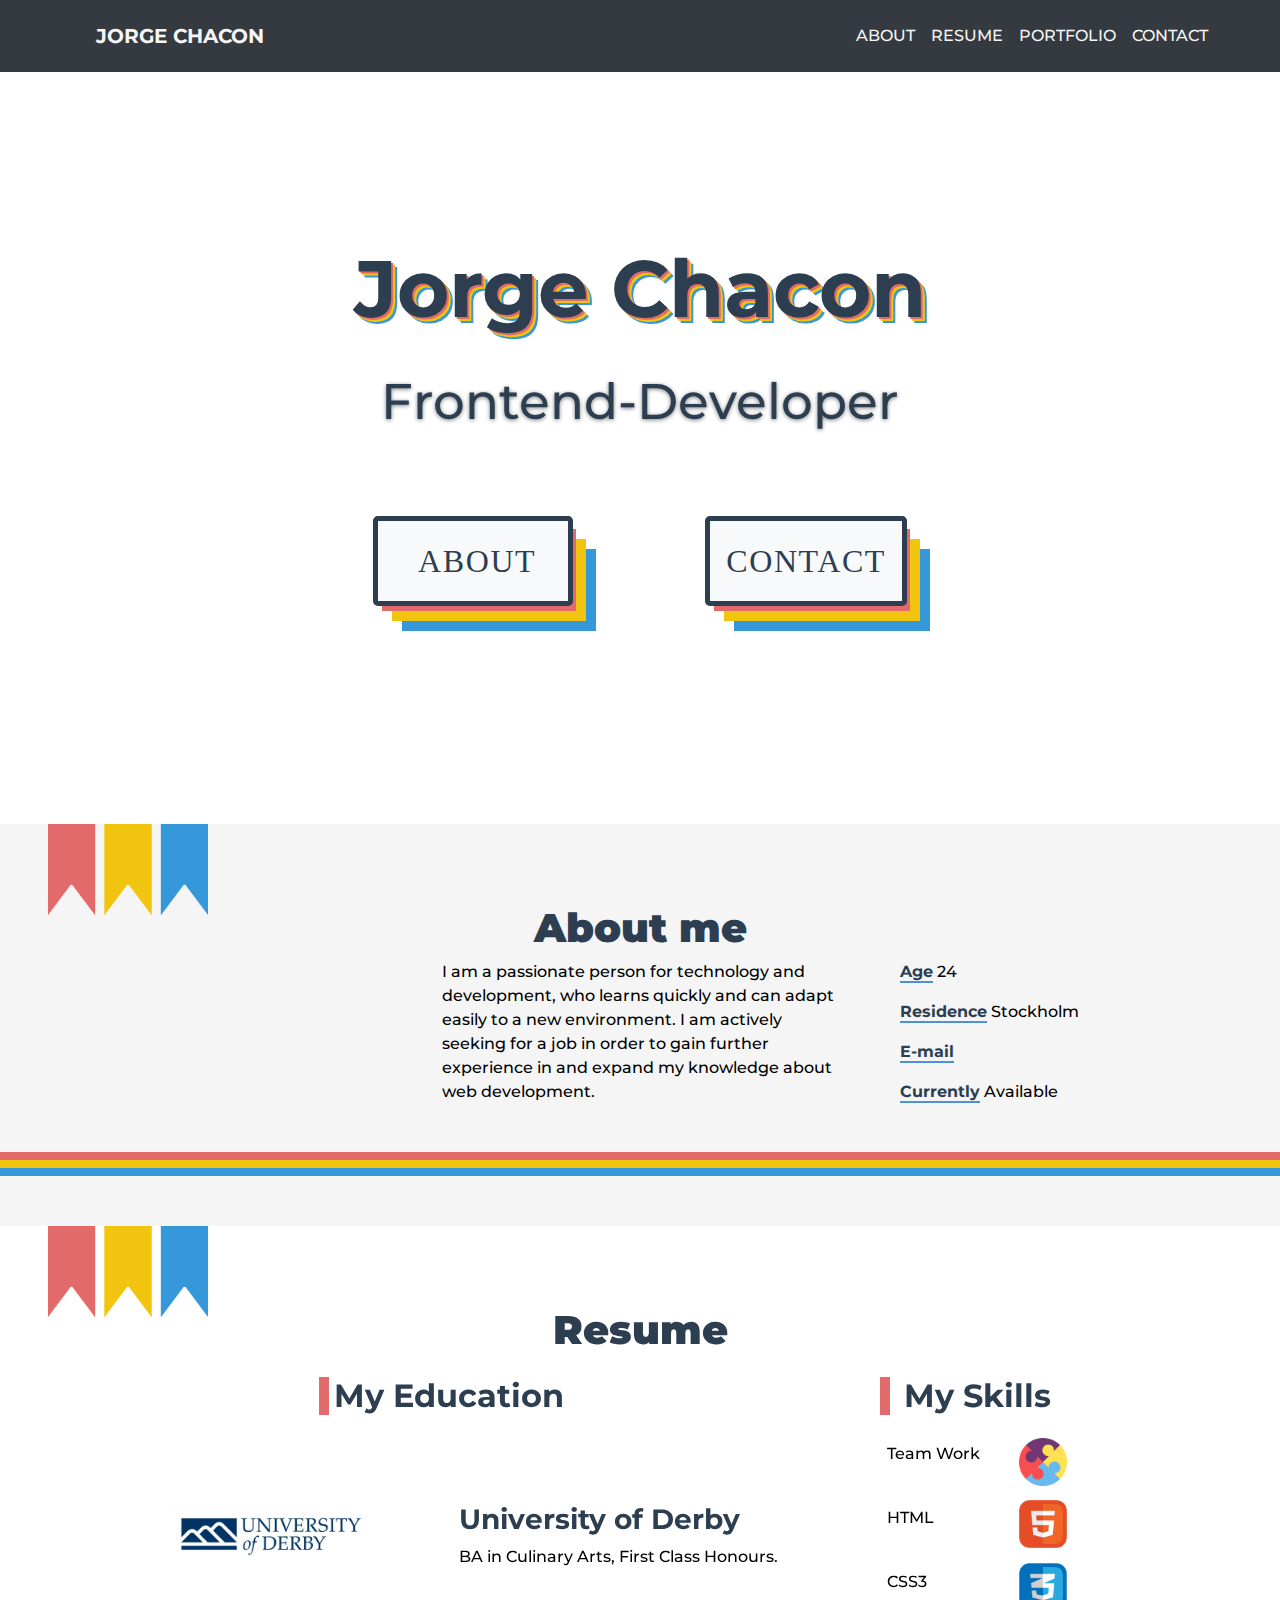
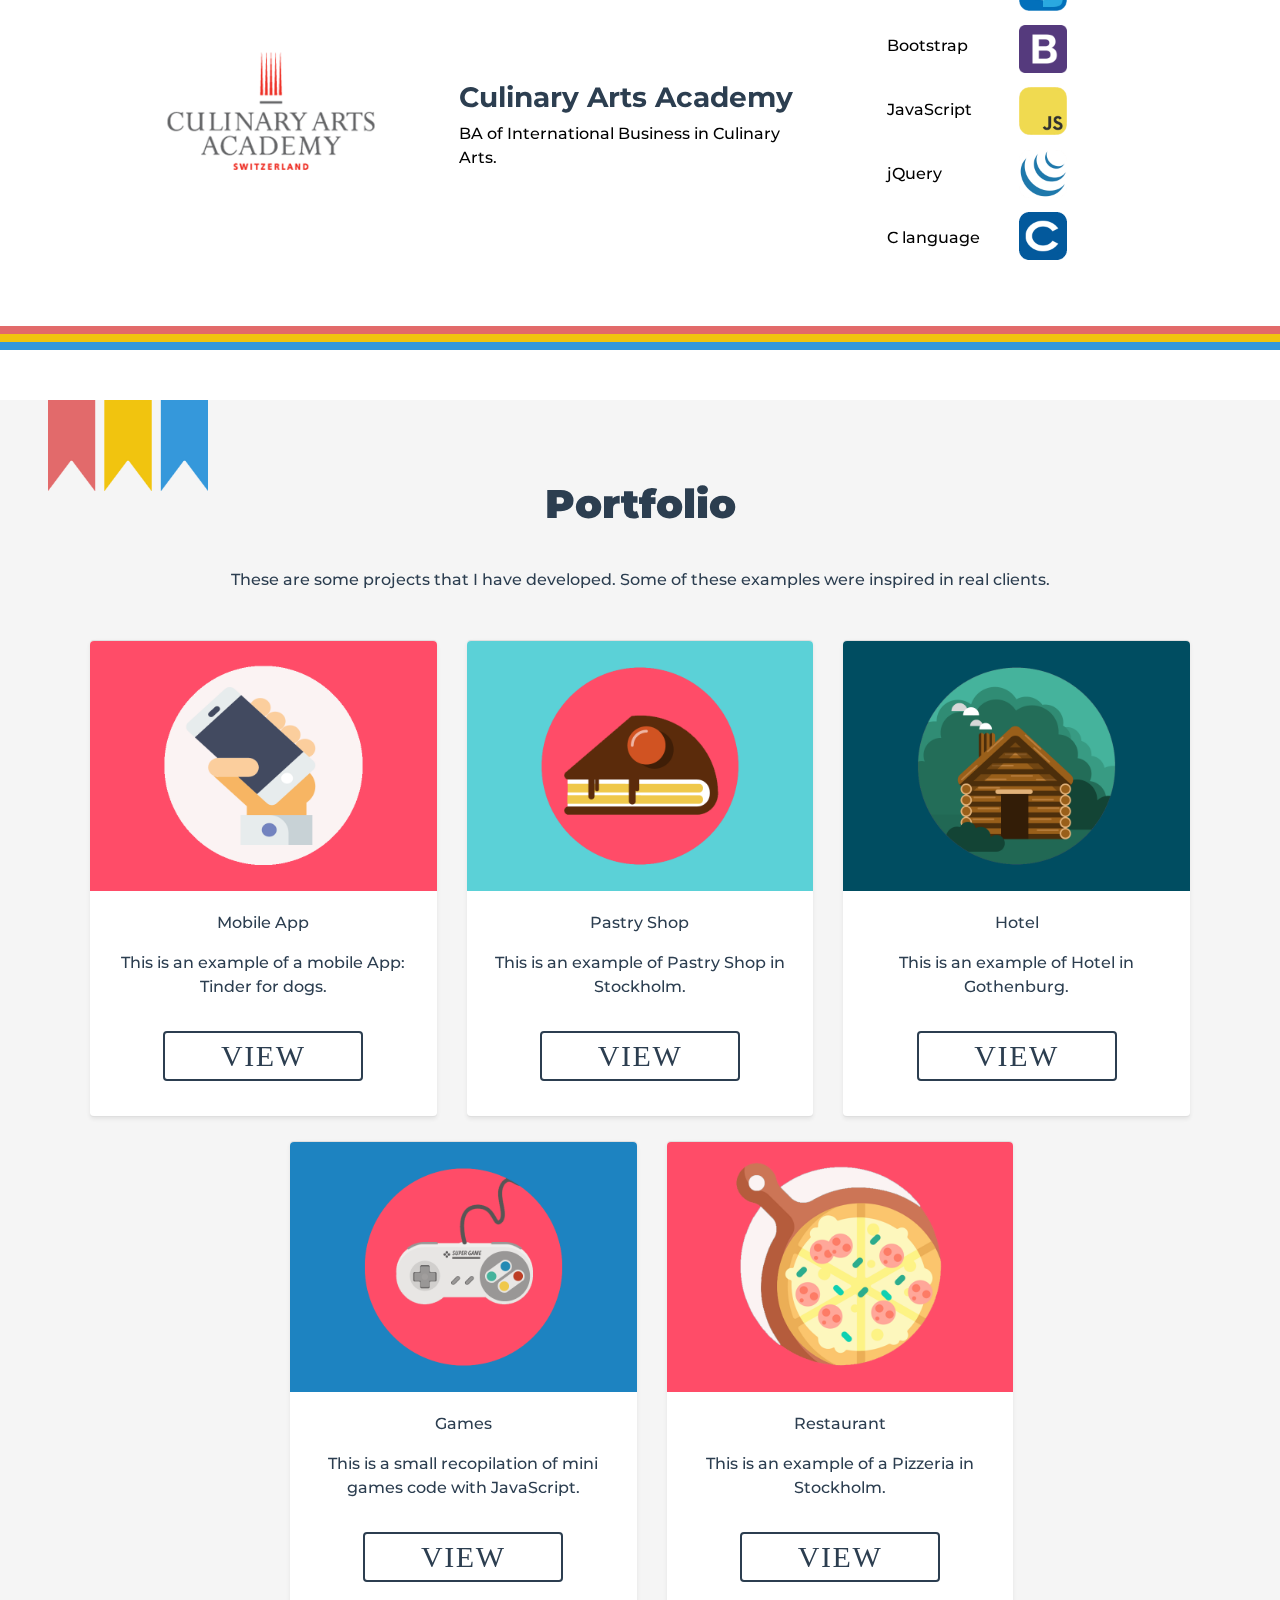
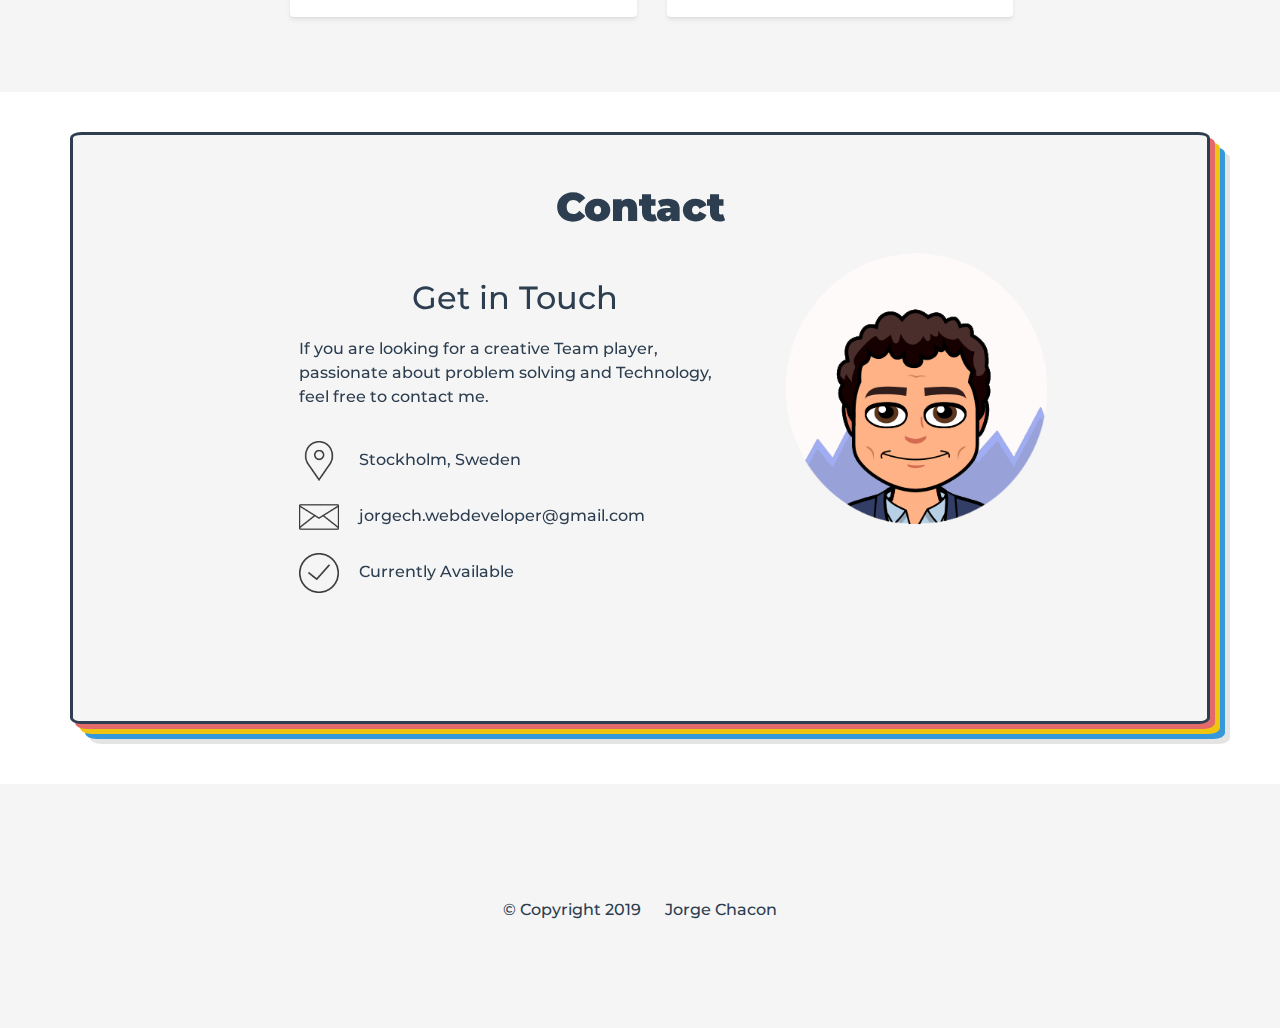
==== index.html @ d7cd30f9 "Add files via upload" ====
<!DOCTYPE html>
<html lang="en" dir="ltr">

<head>
  <meta charset="utf-8">
  <meta name="viewport" content="width=device-width, initial-scale=1, shrink-to-fit=no">
  <title>Jorge's Portfolio</title>
  <!-- Google Fonts -->
  <link href="https://fonts.googleapis.com/css?family=Montserrat:300,400,500,700,900|Ubuntu" rel="stylesheet">
  <link href="https://fonts.googleapis.com/css?family=Fjalla+One" rel="stylesheet">
  <!-- Bootstrap Links -->
  <link rel="stylesheet" href="https://stackpath.bootstrapcdn.com/bootstrap/4.3.1/css/bootstrap.min.css" integrity="sha384-ggOyR0iXCbMQv3Xipma34MD+dH/1fQ784/j6cY/iJTQUOhcWr7x9JvoRxT2MZw1T" crossorigin="anonymous">
  <!-- CSS code -->
  <link rel="stylesheet" href="css/styles.css">
  <!-- Fontawesome Icons -->
  <link rel="stylesheet" href="https://use.fontawesome.com/releases/v5.8.1/css/all.css" integrity="sha384-50oBUHEmvpQ+1lW4y57PTFmhCaXp0ML5d60M1M7uH2+nqUivzIebhndOJK28anvf" crossorigin="anonymous">

</head>

<body>
  <section class="home-page" id="title">
    <!-- Nav Bar -->

    <div class="container-fluid container-home ">
      <nav class="navbar  navbar-expand-lg nav-expand-md text-uppercase navbar-dark bg-dark" id="navbar">
        <button class="navbar-toggler" type="button" data-toggle="collapse" data-target="#navbarTogglerDemo01" aria-controls="navbarTogglerDemo01" aria-expanded="false" aria-label="Toggle navigation">
          <span class="navbar-toggler-icon"></span>

        </button>
        <div class="collapse navbar-collapse" id="navbarTogglerDemo01">
          <a class="navbar-brand" href="#">Jorge Chacon</a>
          <ul class="navbar-nav ml-auto">
            <li class="nav-item active">
              <a class="nav-link" href="#about">About</a>
            </li>
            <li class="nav-item">
              <a class="nav-link" href="#resume">Resume</a>
            </li>
            <li class="nav-item">
              <a class="nav-link" href="#portfolio">Portfolio</a>
            </li>
            <li class="nav-item">
              <a class="nav-link" href="#contact">Contact</a>
            </li>
          </ul>
        </div>
      </nav>
      <!-- background -->
      <!-- The video  -->
      <video autoplay muted loop id="myVideo">
        <source src="video/Blue.mp4" type="video/mp4">
      </video>


      <!-- heading -->
      <div id="headings">
        <h1 class="title-heading">Jorge Chacon</h1>
        <h2 class="title-subheading">Frontend-Developer</h2>
        <div class="buttons" id="btn-home">
          <button type="button" class="btn btn-light btn-lg btn-left" id="b1">About</button>
          <button type="button" class="btn btn-light btn-lg btn-right" id="b2">Contact</button>
        </div>
      </div>
    </div>
  </section>


  <!-- About menu -->
  <section class="about-me" id="about">

    <div class="container-fluid container-4">
      <img class="corner-img" src="images/bookmark.png" alt="bookmark">

      <h1>About me</h1>

      <div class="row justify-content-center row-about">
        <div class="col-lg-4  img-a">
          <img class="img-about" src="images/avatar.1.png" alt="">
        </div>

        <div class="col-lg-4  text-about">

          <p>I am a passionate person for technology and development, who learns quickly and can adapt easily to a new environment. I am actively seeking for a job in order to gain further experience in and expand my knowledge about web
            development.</p>
        </div>

        <div class="col-lg-4 info-about">
          <!-- <div class="container info1-about"> -->
          <p><span class="info1">Age</span> 24</p>
          <p><span class="info1">Residence</span> Stockholm</p>
          <p><span class="info1">E-mail</span></p>
          <p class="info1-bot"><span class="info1">Currently</span> Available</p>
          <!-- </div> -->

        </div>
      </div>
      <hr class="hr-color">
    </div>



  </section>
  <!-- Resume -->
  <section id="resume">

    <div class="container-fluid container-5">
      <img class="corner-img" src="images/bookmark.png" alt="bookmark">
      <!-- <img class="bg2" src="images/back3.jpg" alt="wood-img"> -->
      <div class="col-lg-12 heading-resume">
        <!-- <img class="corner-img" src="images/bookmark.png" alt="bookmark"> -->

        <h1>Resume</h1>
      </div>
      <div class="row row-content">

        <div class="col-lg-7 uni">

          <div class="col-lg-12 heading-uni">
            <!-- <img class="bar-img" src="images/bar.png" alt="bar-img"> -->
            <div class="heading-box">

              <h2>My Education</h2>
            </div>
          </div>
          <div class="row row-uni">
            <div class="col-6 col-lg-6 col-md-5 uni-img">
              <ul class="list uni-list">
                <li><img class="uni1" src="images/uni.jpg" alt="uni-img"></li>
                <li><img class="uni2" src="images/caa1.png" alt="uni-img"></li>
              </ul>
            </div>
            <div class="col-6 uni-text">
              <ul class=" list uni-text1">
                <li>
                  <h3 class="uni-name"><strong>University of Derby</strong></h3>
                </li>
                <li>
                  <p class="uni-text">BA in Culinary Arts, First Class Honours.</p>
                </li>
              </ul>
              <ul class="list uni-text2">
                <li>
                  <h3 class="uni-name"><strong>Culinary Arts Academy</strong></h3>
                </li>
                <li>
                  <p class="uni-text">BA of International Business in Culinary Arts.</p>
                </li>
              </ul>
            </div>
          </div>
        </div>
        <div class="col-lg-3 container-skills">
          <!-- <img class="bar-img bar2" src="images/bar.png" alt="bar-img"> -->
          <div class="col-lg-12 heading-skill">
            <div class="heading-box1">

              <h2>My Skills</h2>
            </div>
          </div>
          <div class="row row-skills">
            <div class="col-6 col-lg-6 col-md-3 skills-left">
              <ul class="list skills">
                <li>
                  <p>Team Work</p>
                </li>
                <li>
                  <p>HTML</p>
                </li>
                <li>
                  <p>CSS3</p>
                </li>
                <li>
                  <p>Bootstrap</p>
                </li>
                <li>
                  <p>JavaScript</p>
                </li>
                <li>
                  <p>jQuery</p>
                </li>
                <li>
                  <p>C language</p>
                </li>
              </ul>
            </div>
            <div class="col-6 col-lg-6 col-md-3">
              <ul class="list skills-1">
                <li><img class="img-logo" src="images/creative.png" alt="img-logo"> </li>
                <li><img class="img-logo" src="images/html.png" alt="img-logo"> </li>
                <li><img class="img-logo" src="images/css.png" alt="img-logo"> </li>
                <li><img class="img-logo" src="images/bootstrap.png" alt="img-logo"> </li>
                <li><img class="img-logo" src="images/js.png" alt="img-logo"> </li>
                <li><img class="img-logo" src="images/jquery1.png" alt="img-logo"> </li>
                <li><img class="img-logo" src="images/c.png" alt="img-logo"> </li>
              </ul>
            </div>
          </div>
        </div>

      </div>
      <hr class="hr-color hr1">
    </div>


  </section>

  <!-- Portfolio -->

  <section id="portfolio">
    <div class="album">

      <div class="container-fluid portfolio-grid">

        <img class="corner-img corner-portfolio" src="images/bookmark.png" alt="bookmark">

        <h1>Portfolio</h1>
        <p class="subtext">These are some projects that I have developed. Some of these examples were inspired in real clients.
        </p>
        <div class="row portfolio-row">

          <div class="col-lg-4 col-md-6">
            <div class="card mb-4 shadow-sm zoom">
              <img class="image-portfolio" src="images/app.png" alt="example">
              <div class="card-body">
                <p class="card-text">Mobile App</p>
                <p class="card-text">This is an example of a mobile App: Tinder for dogs.</p>
                <a href="projects/tindog/index.html" class="btn btn-card" target="_blank">View <i class="fas fa-search-plus"></i></a>
              </div>
            </div>
          </div>
          <div class="col-lg-4 col-md-6">
            <div class="card mb-4 shadow-sm zoom">
              <img class="image-portfolio" src="images/pastry.png" alt="example">
              <div class="card-body">
                <p class="card-text">Pastry Shop</p>
                <p class="card-text">This is an example of Pastry Shop in Stockholm.</p>
                <a href="projects/pastryShop/index.html" class="btn btn-card" target="_blank">View <i class="fas fa-search-plus"></i></a>
              </div>
            </div>
          </div>
          <div class="col-lg-4 col-md-6">
            <div class="card mb-4 shadow-sm zoom">
              <img class="image-portfolio" src="images/hotel.png" alt="example">
              <div class="card-body">
                <p class="card-text">Hotel</p>
                <p class="card-text">This is an example of Hotel in Gothenburg.</p>
                <a href="https://jachacon12.wixsite.com/eurowayhotel" class="btn btn-card" target="_blank">View <i class="fas fa-search-plus"></i></a>
              </div>
            </div>
          </div>
          <div class="col-lg-4 col-md-6 game">
            <div class="card mb-4 shadow-sm zoom">
              <img class="image-portfolio" src="images/game.png" alt="example">
              <div class="card-body">
                <p class="card-text">Games</p>
                <p class="card-text">This is a small recopilation of mini games code with JavaScript.</p>
                <a href="projects/games/index.html" class="btn btn-card" target="_blank">View <i class="fas fa-search-plus"></i></a>
              </div>
            </div>
          </div>
          <div class="col-lg-4 col-md-6">
            <div class="card mb-4 shadow-sm zoom">
              <img class="image-portfolio" src="images/restaurant.png" alt="example">
              <div class="card-body">
                <p class="card-text">Restaurant</p>
                <p class="card-text">This is an example of a Pizzeria in Stockholm.</p>
                <a href="projects/restaurant/index.html" class="btn btn-card" target="_blank">View <i class="fas fa-search-plus"></i></a>
              </div>
            </div>
          </div>
        </div>

      </div>
    </div>

  </section>
  <!-- END portfolio -->
  <!-- Contact -->
  <section id="contact">
    <div class="container container-contact1">
      <!-- <img class="corner-img corner-contact" src="images/bookmark.png" alt="bookmark"> -->
      <!-- </div> -->
      <h1>Contact</h1>
      <section class="section element-animate">
        <div class="container">
          <div class="row justify-content-center">
            <!-- INFO -->
            <div class="col-lg-6  container-contact">
              <div class="col-lg-12 contact-info">
                <h2>Get in Touch</h2>
                <p class="contact-text">
                  If you are looking for a creative Team player, passionate about problem solving and Technology, feel free to contact me.
                </p>

                <p>
                  <img class="icon-contact" src="images/placeholder1.png" alt="img-location"> Stockholm, Sweden
                </p>

                <p>
                <img class="icon-contact" src="images/message1.png" alt="img-location">  jorgech.webdeveloper@gmail.com
                </p>

                <p>
                  <img class="icon-contact" src="images/success1.png" alt="img-location"> Currently Available
                </p>
              </div>
            </div>
            <aside class="aside-img">
              <img class="as-img" src="images/avatar.png" alt="">
            </aside>
            <!-- END INFO -->

            <!-- FORM -->
            <!-- <div class="col-lg-6 contact-form">
              <h2>Contact Form</h2>
              <form action="action_page.php" method="post">
                <div class="row">
                  <div class="col-md-6 form-group">
                    <label for="name">Name</label>
                    <input type="text" id="name" class="form-control ">
                  </div>
                  <div class="col-md-6 form-group">
                    <label for="phone">Phone</label>
                    <input type="text" id="phone" class="form-control ">
                  </div>
                </div>
                <div class="row">
                  <div class="col-md-12 form-group">
                    <label for="email">Email</label>
                    <input type="email" id="email" class="form-control ">
                  </div>
                </div>
                <div class="row">
                  <div class="col-md-12 form-group">
                    <label for="message">Write Message</label>
                    <textarea name="message" id="message" class="form-control " cols="30" rows="3"></textarea>
                  </div>
                </div>
                <div class="row">
                  <div class="col-md-6 form-group1">
                    <input type="submit" value="Send Message" class="btn btn-warning">
                  </div>
                </div>
              </form>
            </div> -->
            <!-- END FORM -->
          </div>
        </div>

      </section>
    </div>
  </section>
  <!-- Footer -->

  <footer class="white-section" id="footer">
    <div class="container-fluid">
      <i class="fas fa-envelope icon-foot"></i>
      <i class="fas fa-brain icon-foot"></i>
      <i class="fab fa-css3-alt icon-foot"></i>
      <i class="fas fa-brush icon-foot"></i>
      <p>© Copyright 2019 <i class="fas fa-robot icon-foot"></i> Jorge Chacon</p>
    </div>
  </footer>
<!-- END footer -->




  <!-- Optional JavaScript -->
  <!-- jQuery first, then Popper.js, then Bootstrap JS -->
  <script src="https://code.jquery.com/jquery-3.3.1.slim.min.js" integrity="sha384-q8i/X+965DzO0rT7abK41JStQIAqVgRVzpbzo5smXKp4YfRvH+8abtTE1Pi6jizo" crossorigin="anonymous"></script>
  <script src="https://cdnjs.cloudflare.com/ajax/libs/popper.js/1.14.7/umd/popper.min.js" integrity="sha384-UO2eT0CpHqdSJQ6hJty5KVphtPhzWj9WO1clHTMGa3JDZwrnQq4sF86dIHNDz0W1" crossorigin="anonymous"></script>
  <script src="https://stackpath.bootstrapcdn.com/bootstrap/4.3.1/js/bootstrap.min.js" integrity="sha384-JjSmVgyd0p3pXB1rRibZUAYoIIy6OrQ6VrjIEaFf/nJGzIxFDsf4x0xIM+B07jRM" crossorigin="anonymous"></script>
  <script src="index.js" charset="utf-8"></script>
</body>

</html>
---- css/styles.css ----
body {
  text-align: center;
  font-family: 'Montserrat';
  margin: 0;
  padding: 0;
  height: 100%;
  color: #2c3e50;
  font-weight: 500;
}

h1 {
  font-weight: 900;
}


.container-home {
  padding: 0;
  overflow: hidden;
}

/******** navbar */
.navbar {
  padding: 1rem 4rem;
  background-color: #2c3e50;
  border: 0;
  /* position: fixed; */
  width: 100%;
}

#navbar .navbar-brand {
  color: #f5f5f5;
  font-weight: 700;
}

#navbar .nav-link {
  color: #f5f5f5;
}
#navbar .nav-link:hover{
  color: #F1C40F;
}
#navbar .nav-link::after {
  color: #F1C40F;
}

.navbar-brand {
  margin-left: 2rem;
  font-weight: 400;
}

/***************** backgroun video */
#myVideo {
  position: fixed;
  top: 0;
  left: 0;
  width: 100%;
  height: 100%;
  object-fit: cover;
  z-index: -1;
}

/* headings */
#headings {
  padding: 12% 0;
  align-items: center;
  justify-content: center;
}

#headings h1 {
  font-size: 80px;
  line-height: 1.5rem;
  font-weight: 700;
  text-shadow: 2px 2px 0 #E26A6A, 4px 4px 0 #F1C40F, 6px 6px 0 #3498DB;
  margin: 0 auto;
  padding: 4%;
  color: #2c3e50;
}

.title-subheading {
  text-shadow: 0 1px 4px gray;
  margin: 20px;
}

#headings h2 {
  font-size: 50px;
  text-shadow: 0.5px 0.5px 0 #gray;
  font-weight: 500;
}

@media (max-width: 1024px) {
  #headings h1 {
    font-size: 60px;
  }

  #headings h2 {
    font-size: 40px;
  }
  .img-a .img-about {
    position: relative;
    margin-left: 0;
    margin-bottom: 3rem;
  }

  .text-about {
    padding: 0 35px;
  }

  .info-about {
    padding-left: 0;
  }

  #about .corner-img {
    left: 2rem;
    /* width: 5rem; */
  }
}

@media (max-width: 769px) {
  #headings h1 {
    font-size: 50px;
  }

  #headings h2 {
    font-size: 40px;
  }
  .img-a .img-about {
    position: relative;
    margin-left: 0;
    margin-bottom: 3rem;
  }

  .text-about {
    padding:0 80px;
    /* margin-top: 10rem; */
  }

  .info-about {
    padding-left: 50px;
  }

  #about .corner-img {
    left: 2rem;
    width: 7rem;
  }
}

@media (max-width: 480px) {
#about .heading-about{
  padding-top: 3rem;
}
  #headings {
    padding: 20% 0;
  }

  #headings h1 {
    font-size: 30px;
  }

  #headings h2 {
    font-size: 20px;
  }

  #btn-home .btn-left {
    text-align: center;
    /* padding-left: 2.5rem;
    padding-right: 2rem; */
    padding: 0.5rem 1.2rem 0.5rem 1.2rem;
  }

  #btn-home .btn-right {
    padding: 0.5rem;
  }

  #btn-home .btn {
    margin: 2%;
    border: 3px solid #2c3e50;
    color: #2c3e50;
    /* display: block; */
    font-family: 'trebuchet ms';
    font-size: 1rem;
    letter-spacing: 0.1rem;
    /* padding: 0.5rem; */
    position: relative;
    text-decoration: none;
    text-transform: uppercase;
  }

  .btn::before {
    content: "";
    background-color: #E26A6A;
    box-shadow: 10px 10px 0 #F1C40F,
      20px 20px 0 #3498DB;
    position: absolute;
    left: 0.25rem;
    top: 0.5rem;
    height: 50%;
    width: 50%;
    z-index: -1;
    transition: all 0.4s ease;
  }

  .btn:hover::before {
    box-shadow: none;
    left: 0;
    top: 0;
    width: 100%;
    height: 100%;
  }

  .img-a .img-about {
    width: 10rem;
    position: relative;
    margin-left: 0;
    margin-bottom: 3rem;
  }

  .text-about {
    padding: 0 35px;
  }

  .info-about {
    padding-left: 0;
  }

  #about .corner-img {
    left: 0.8rem;
    width: 5rem;
  }
}

#b1 {
  text-align: center;
  padding-left: 2.5rem;
  padding-right: 2rem;
}

.btn {
  margin: 5%;
  border: 5px solid #2c3e50;
  color: #2c3e50;
  font-family: 'trebuchet ms';
  font-size: 2rem;
  letter-spacing: 0.1rem;
  padding: 1rem;
  position: relative;
  text-decoration: none;
  text-transform: uppercase;
}

.btn::before {
  content: "";
  background-color: #E26A6A;
  box-shadow: 10px 10px 0 #F1C40F,
    20px 20px 0 #3498DB;
  position: absolute;
  left: 0.25rem;
  top: 0.5rem;
  height: 102%;
  width: 102%;
  z-index: -1;
  transition: all 0.4s ease;
}

.btn:hover::before {
  box-shadow: none;
  left: 0;
  top: 0;
  width: 100%;
  height: 100%;
}

/******************* about me section */

.container-4 {
  background-color: #f5f5f5;
  position: relative;
  right: 0;
  left: 0;
  padding: 0 0 50px 0;
}

.corner-img {
  position: absolute;
  left: 3rem;
  width: 10rem;

}

#about p {
  color: black;
}
.container-4 h1{
  padding-top: 5rem;
  padding-bottom: 0;
}
.heading-about h2 {
  font-size: 1rem;

}

.square {
  background-color: #4D91DE;
  padding: 5px;
}

.heading-about h1 {
  font-weight: 900;
}

.row-about {
  align-items: center;
  margin: 0;
}

.img-about {
  width: 15rem;
  position: relative;
  margin-left: 6rem;
  margin-bottom: 3rem;
}

.text-about {
  text-align: left;
  width: auto;
  font-size: 1rem;
  margin-bottom: 0;
  font-weight: 500;
}

.info-about p {
  text-align: left;
  width: 250px;
  margin-left: 2rem;
  font-size: 1rem;
  font-weight: 500;
}

.info1 {
  color: #2c3e50;
  font-weight: 700;
  text-decoration: none;
  border-bottom: 2px solid #4D91DE;
}

.info1-bot {
  margin-bottom: 1rem;
}

.hr-color {
  border-top: 0.5rem solid #E26A6A;
  background-color: #F1C40F;
  border-bottom: 0.5rem solid #3498DB;
  /* border-radius: 5px; */
  margin: 2rem 0 0 0;
  padding: 0.25rem;
  position: relative;
  bottom: 2%;
  z-index: 1001;
}

/**************** Resume **************/
.container-5{
  padding: 0;
  margin-bottom: 50px;
}
#resume p{
  color: black;
  font-weight: 500;
  font-size: 1rem;
}
.uni{
  margin-left: 4rem;
}
.heading-resume{
  padding-top: 5rem;
}
.container-5 h2{
  font-weight: 700;
  font-size: 2rem;
  margin: 2rem 0;
  text-align: center;
}
/* #resume .corner-img{
  left: 5rem;
} */
.bar-img{
  position: relative;
  height: 4rem;
  /* top: 1rem; */
  left: 0;
}
.bar2{
  left: 4rem;
}
.heading-box h2{
  border-left: 10px solid #E26A6A;
  -webkit-animation: mymove 2s infinite; /* Safari 4.0 - 8.0 */
  animation: mymove 2s infinite;
  width: 250px;
  margin: 15px auto 40px;
}
.heading-box1 h2{
  border-left: 10px solid #E26A6A;
  -webkit-animation: mymove 2s infinite; /* Safari 4.0 - 8.0 */
  animation: mymove 2s infinite;
  width: 200px;
  margin: 15px auto;
}
@-webkit-keyframes mymove {
  50% {border-color: #F1C40F;}
}

@keyframes mymove {
  50% {border-color: #F1C40F;}
}

@media (max-width: 1024px){
  #resume .uni1 {
    margin-top: 0;
  }
  #resume .uni-list{
    margin-left: 0rem;
  }
  #resume .uni-text1{
    margin: 0rem 0 2.5rem 0;
  }
  #resume .uni-text2{
    margin: 2rem 0 6rem 0;
  }
  #resume .bar-img{
    left: 10rem;
  }
  #resume .bar2{
    left: 3rem;
  }
  #resume .heading-skill h2 {
    padding-right: 0;
    padding-left: 2rem;
  }
  #resume .corner-img{
    left: 2rem;
  }

}
@media (max-width: 769px){
  #resume .uni-list{
    padding-left: 0;
    margin-left: 0rem;
  }
  #resume .uni-text1{
    margin: 1rem 0 3rem 0;
  }
  #resume .uni-text2{
    margin: 6rem 0 4rem 0;
  }
  #resume .heading-skill h2 {
    padding-right: 2rem;
    padding-left: 0;
  }
  #resume .corner-img{
    width: 7rem;
    left: 2rem;
  }
  #resume .row-skills{
    padding-left: 15rem;
  }
  #resume .skills-left{
    margin-right: 3rem;
  }
}
@media (max-width: 480px){
  #resume .uni{
    margin-left: 0;
  }
  #resume .uni-list{
    width: 150px;
  }
  #resume .uni-img img{
    width: 150px;
  }
  #resume h3{
    font-size: 1rem;
  }
  #resume p{
    font-size: 12.2px;
  }
  #resume .uni-text1{
    margin: 0 0 2rem 0;
  }
  #resume .uni-text2{
    margin: 0;
  }
  #resume .row-skills{
    padding-left: 1.5rem;
  }
  #resume .skills-left{
    margin-right: 0;
    padding-left: 3rem;
  }
  #resume .corner-img {
    left: 1rem;
    width: 5rem;
  }
  #resume .bar-img{
    left: 50px;
  }
  #resume .bar2{
    left: 4rem;
  }
}
@media (max-width: 320px){
  #resume .uni-img img {
      width: 100px;
  }
}

/* ****************University**** */
.row-content{
  text-align: left;
  margin-right: 0;
  margin-left: 0;
  padding-left: 15px;
  padding-right: 15px;
}
.list{
  list-style-type: none;
  padding-left: 0;
}
.uni-list{
  width: 250px;
  margin-left: 3.5rem;
}
.uni-img img{
  width: 242px;
  margin: 2rem 0;
  border-radius: 10px;
}
.uni-text1{
  margin: 3rem 0 3rem 0;
}
.uni-text2{
  margin: 7rem 0 6rem 0;
}

/* *****skills***** */
.container-skills{
  margin-left: 1rem;
}
.heading-skill h2 {
padding-right: 1rem;
}
.skills{
  line-height: 3rem;
  font-weight: 500;
  font-size: 1.3rem;
  width: 130px;
  display: inline-block;
}
.skills-1{
  line-height: 3.9rem;
  width: 50px;
}
.row-skills{
  padding-left: 3rem;
}
.img-logo{
  width: 3rem;
}

/************* portfolio *********/
.portfolio-grid {
  background-color: #f5f5f5;
  margin: 0 auto;

}
@media (max-width: 480px){
  #portfolio .corner-portfolio {
    left: 1rem;
    width: 5rem;
  }
}
@media (min-width: 700px) {
.portfolio-grid {
  padding-left: 90px;
  padding-right: 90px;
  padding-bottom: 50px;
  }
}
.album h1{
  padding-bottom: 2rem;
  padding-top: 5rem;
}
.subtext {
  padding-bottom: 2rem;
}
.image-portfolio{
  /* height: 225px; */
  width: 100%;
  border-top-left-radius: 4px;
  border-top-right-radius: 4px;
  background: transparent;
  overflow: hidden;
  width: 100%;
}
.card {
  border-left-width: 0;
  border-right-width: 0;
}
.btn-card{
  width: 200px;
  height: 50px;
  padding: 0;
  border: 2px solid #2c3e50;
  font-size: 30px;
}
@media (min-width: 1024px) {
  .game{
    margin-left: 200px;
  }
}
.zoom:hover {
  -ms-transform: scale(1.5); /* IE 9 */
  -webkit-transform: scale(1.5); /* Safari 3-8 */
  transform: scale(1.1);
}

/***** Contact ****/
#contact {
  margin-top: 40px;
  margin-bottom: 60px;
}
.container-contact1{
  background-color: #f5f5f5;
  box-shadow: 5px 5px 0 #E26A6A, 10px 10px 0 #F1C40F, 15px 15px 0 #3498DB, 20px 20px 0 rgba(120, 120, 120, 0.2);
  border: 3px solid #2c3e50;
  border-radius: 1%;
  padding-bottom: 7rem;
}
/* @media (max-width: 1024px) {
  #contact .corner-contact {
    left: 80px;
  }
} */
/* @media (min-width: 1366px) {
  #contact .corner-contact {
    left: 180px;
  }
} */


@media (max-width: 480px) {
  #contact .container-contact{
    padding-left: 15px;
    padding-right: 15px;
    margin-top: 20px;
  }
  #contact .contact-info p {
  font-size: 12.2px;
  }
  #contact .container-contact1 h1 {
    margin-top: 3rem;
    text-align: center;
  }
  #contact .contact-form {
    margin: 40px auto 0 auto;
    padding-left: 15px;
    padding-right: 15px;
  }

}
.as-img{
  width: 300px;
}
.container-contact1 h1 {
  margin-top: 3rem;
}
.corner-contact {
  left: 20rem;

}
.container-contact{
  margin-top: 40px;
  padding-left: 70px;
  padding-right: 20px;
}
.contact-info h2 {
  margin-bottom: 20px;
}
.contact-info p {
  text-align: left;
}
.contact-form {
  margin-top: 40px;
  padding-left: 40px;
  padding-right: 100px;
}
.contact-text{
  margin-bottom: 2rem;
}
.icon-contact{
  width: 40px;
  margin-right: 1rem;
}
.form-group {
  text-align: left;
}
.form-group1 .btn{
  padding: 0.5rem;
  margin: 0;
  font-size: 1rem;
  /* margin: 5%; */
  border: 2px solid #2c3e50;
  color: #2c3e50;
  font-family: 'trebuchet ms';
  letter-spacing: 0.1rem;
  position: relative;
  text-decoration: none;
  text-transform: uppercase;
}
.form-control{
  border: 2px solid #2c3e50;
}
.form-group1{
  text-align: left;
}
.btn-warning:hover {
  background-color: white;
}

/************ Footer **************/
#footer {
  position: relative;
  background-color: #f5f5f5;
  padding: 90px 15px;
}

.icon-foot {
  margin: 20px 10px;
}
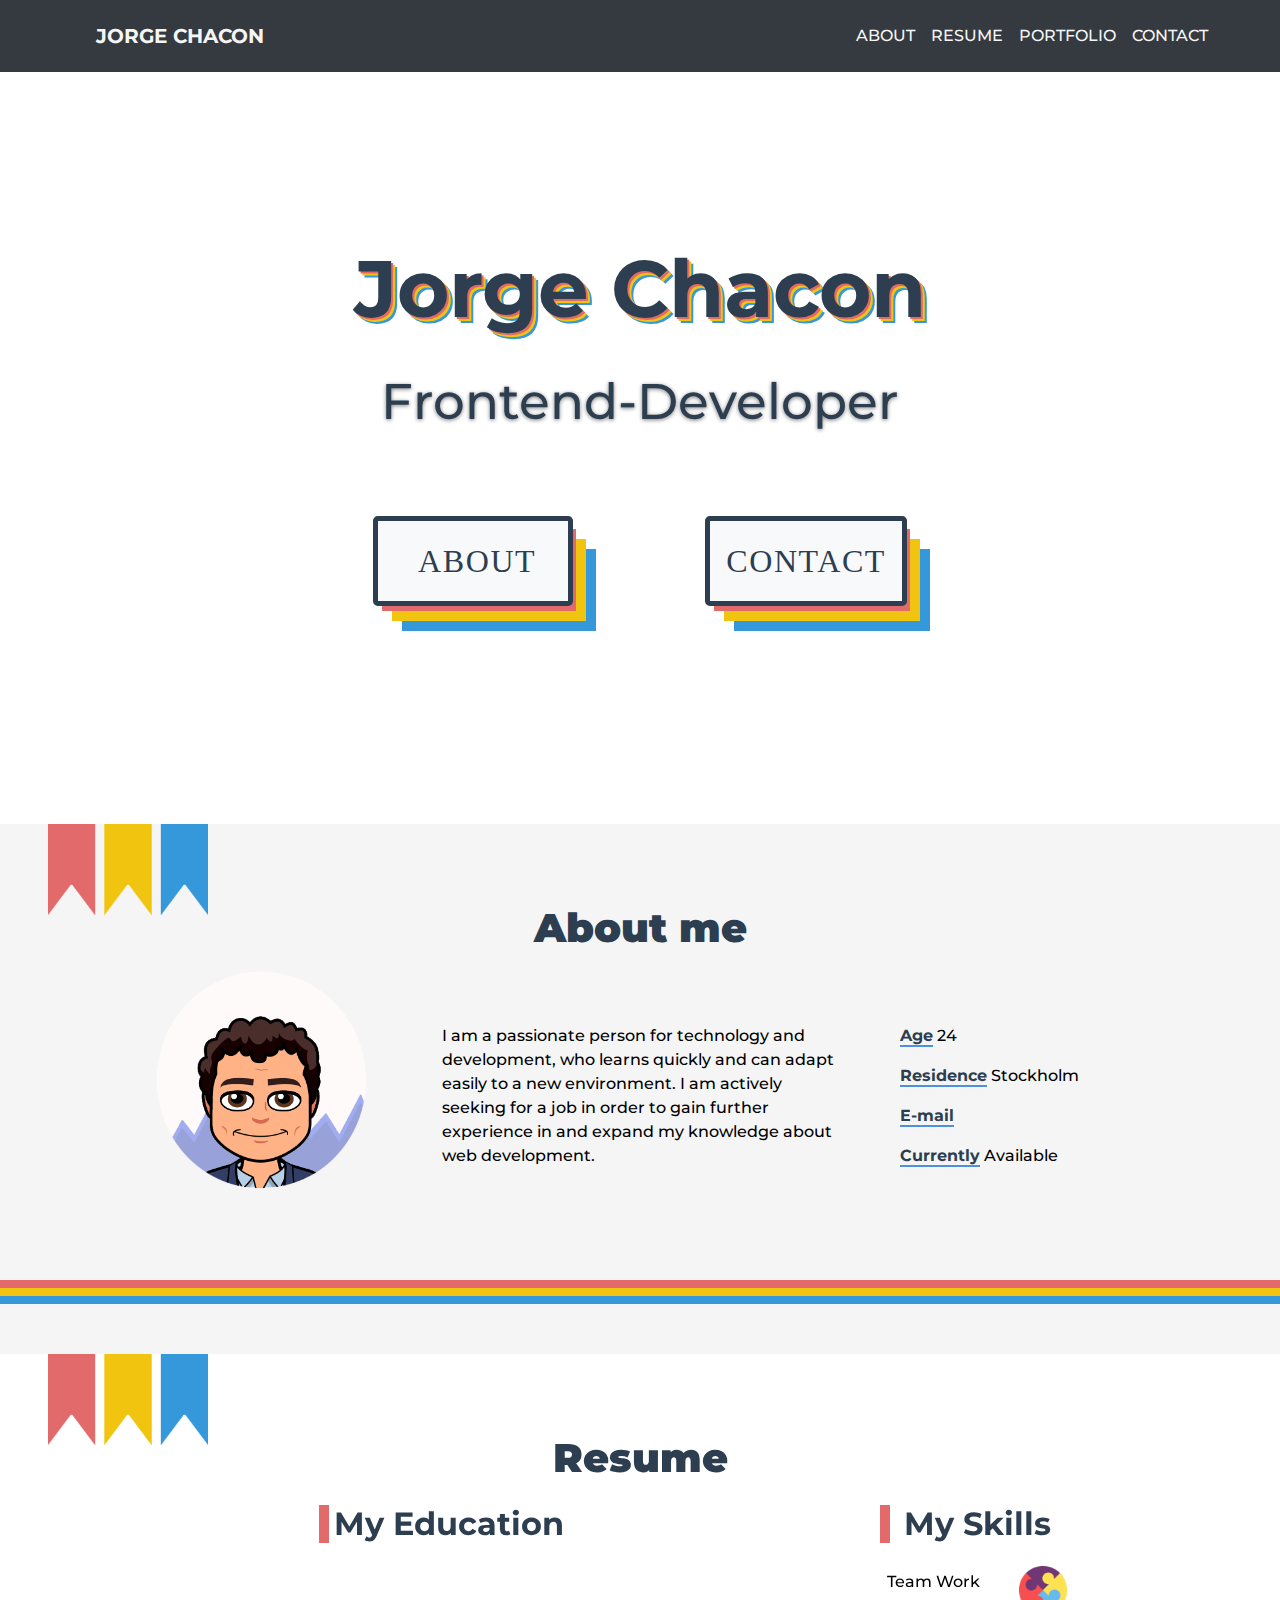
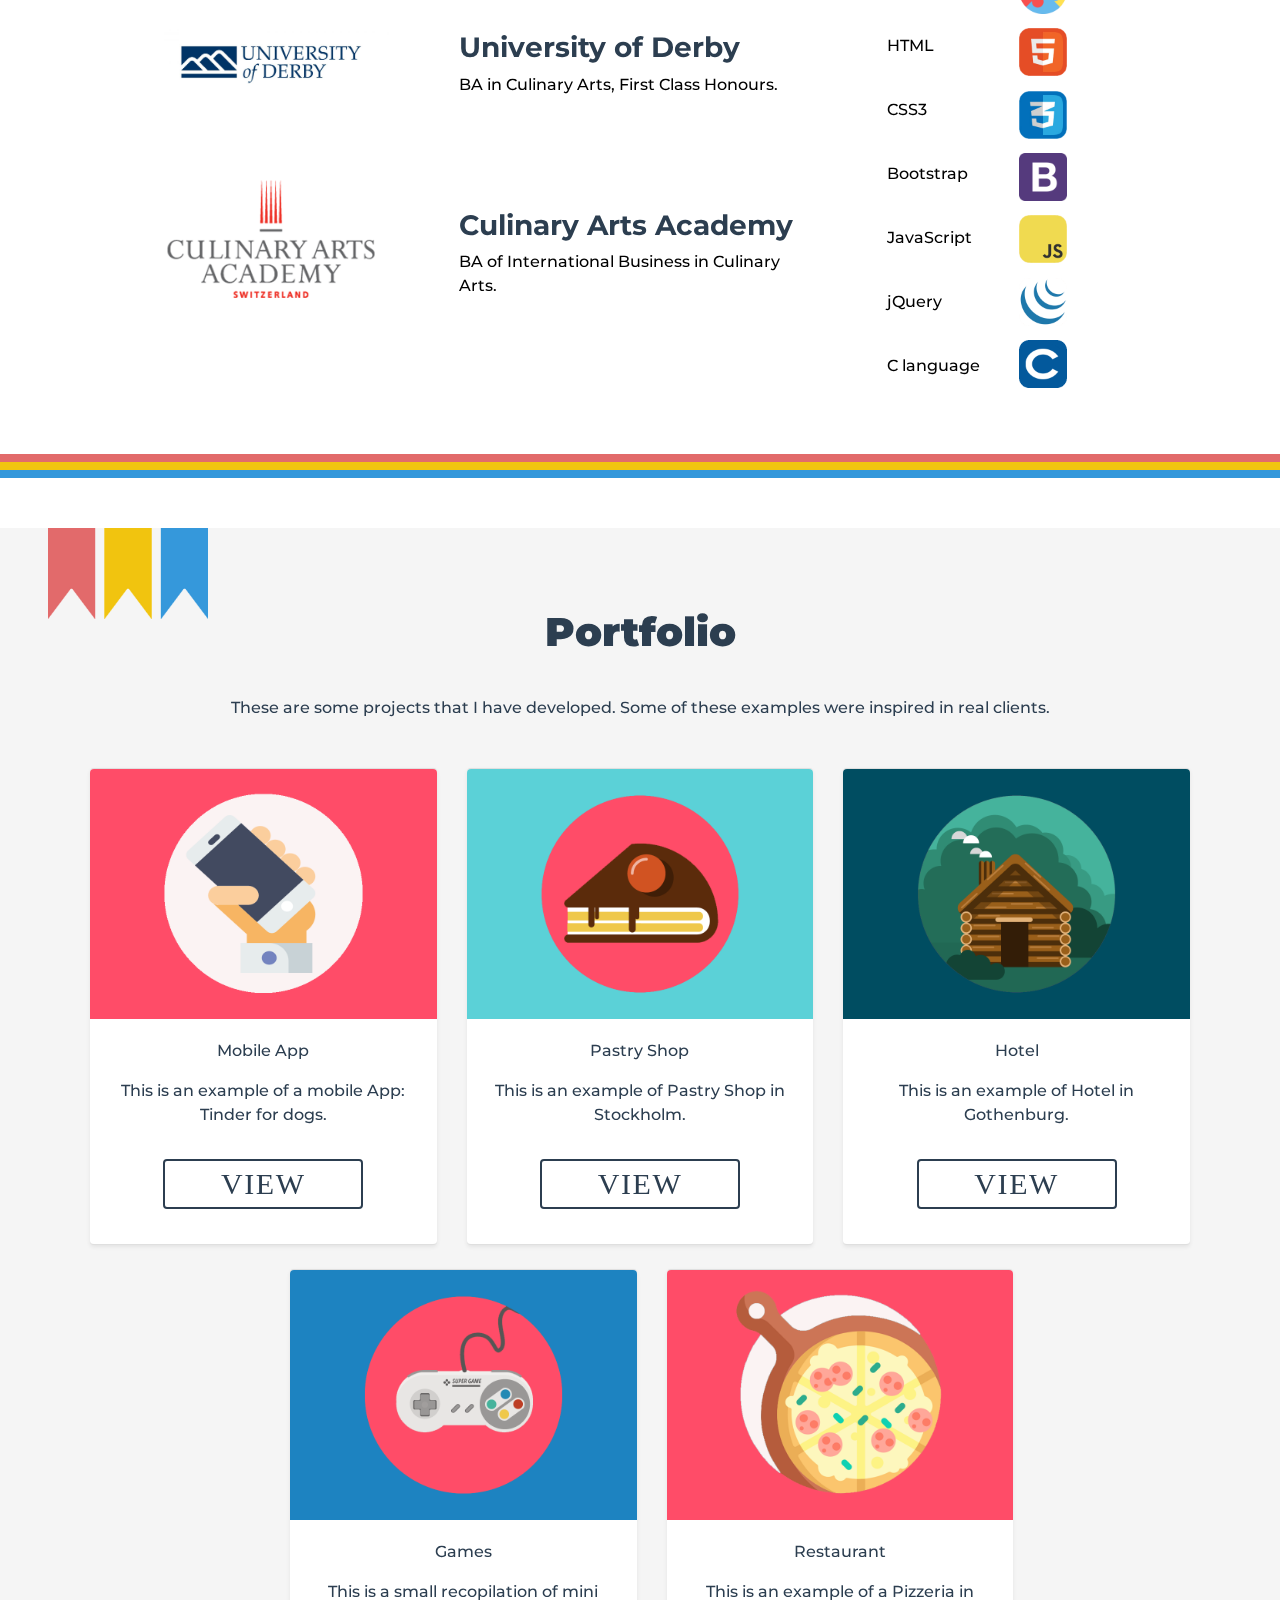
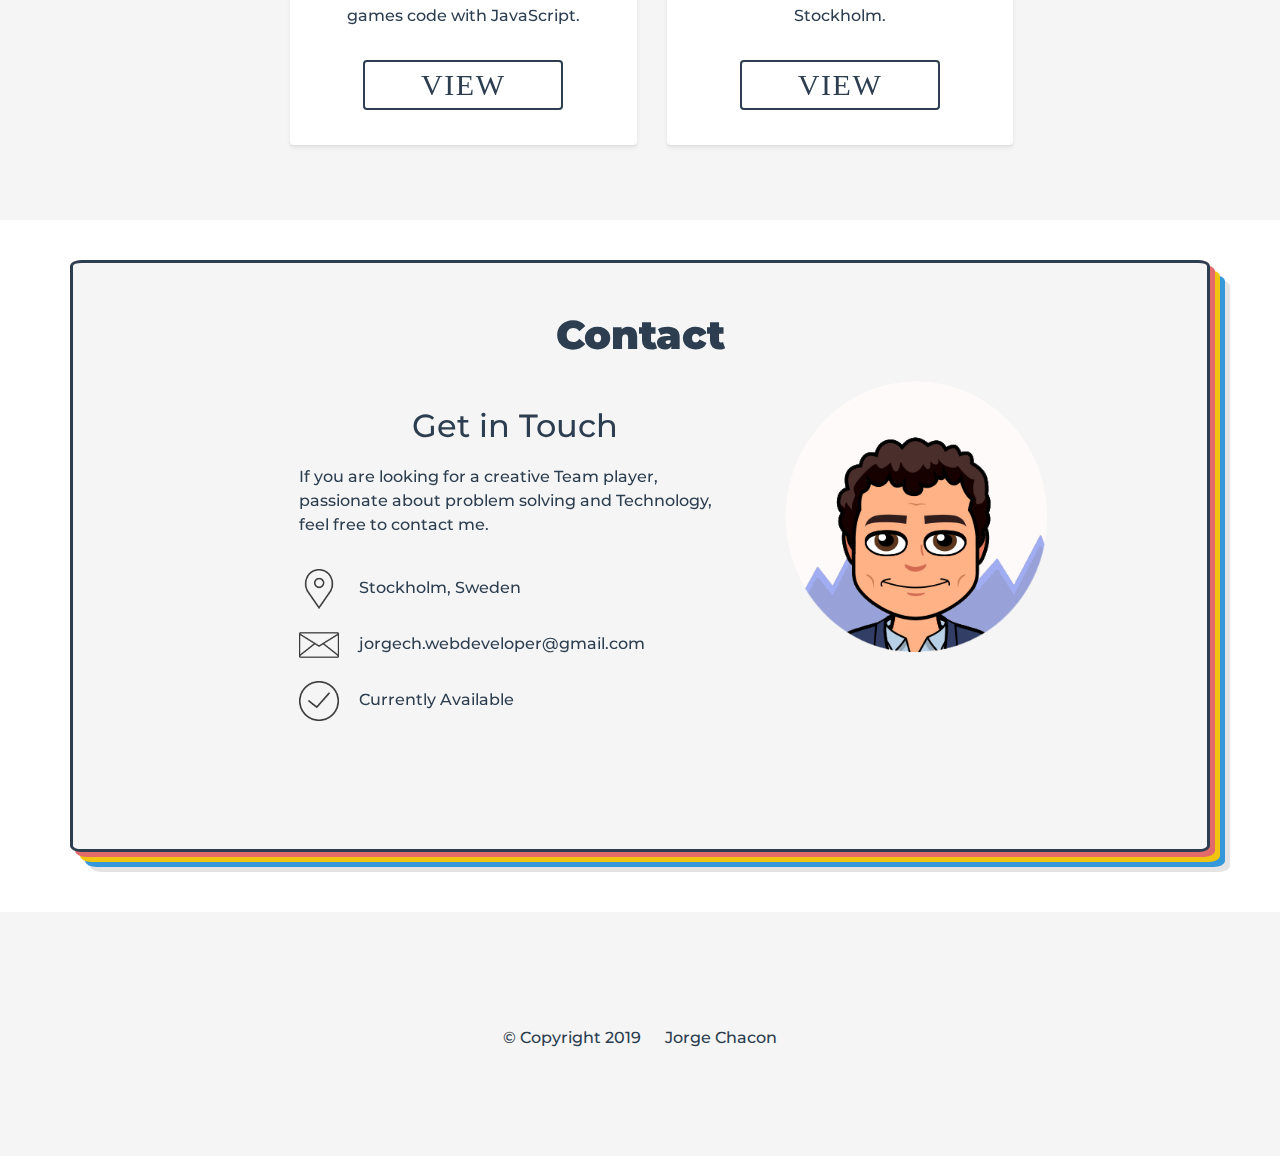
==== commit 177e36fb: "Update index.html" ====
--- a/index.html
+++ b/index.html
@@ -75,7 +75,7 @@
 
       <div class="row justify-content-center row-about">
         <div class="col-lg-4  img-a">
-          <img class="img-about" src="images/avatar.1.png" alt="">
+          <img class="img-about" src="images/avatar.png" alt="">
         </div>
 
         <div class="col-lg-4  text-about">
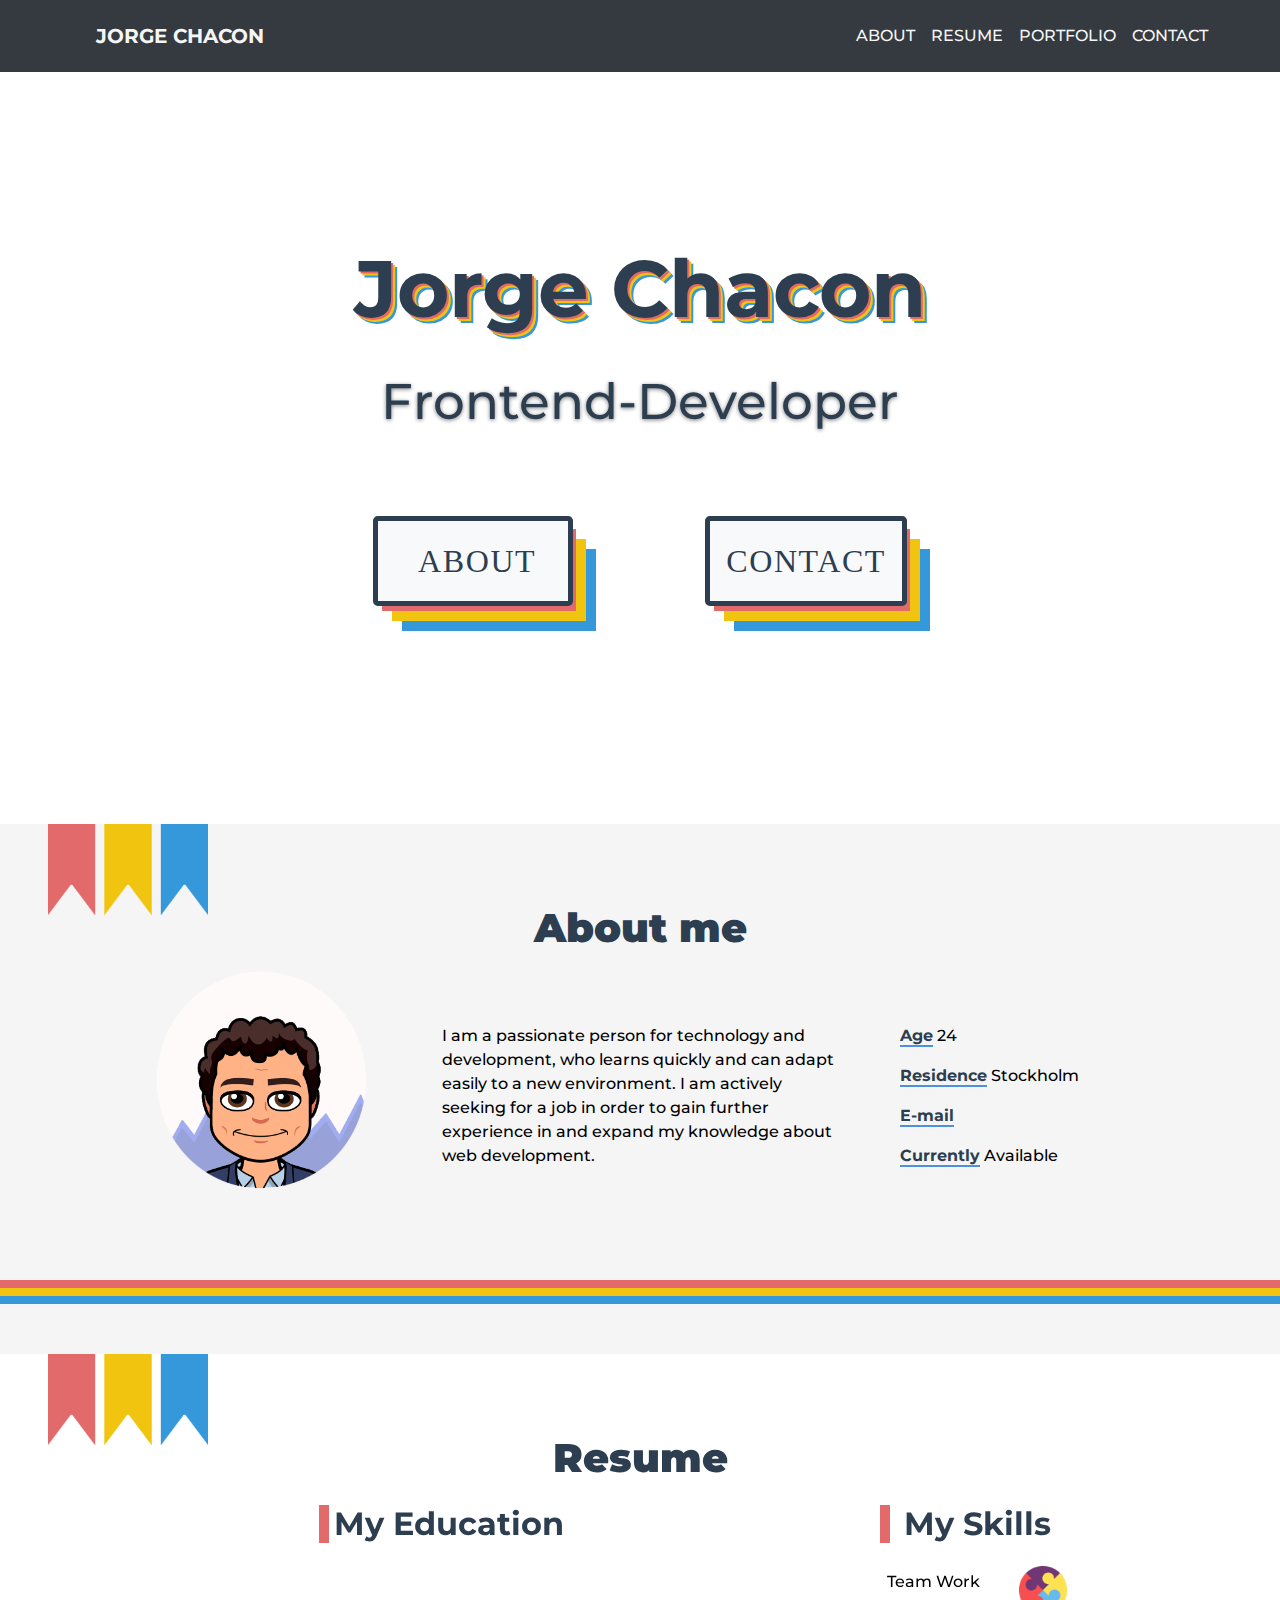
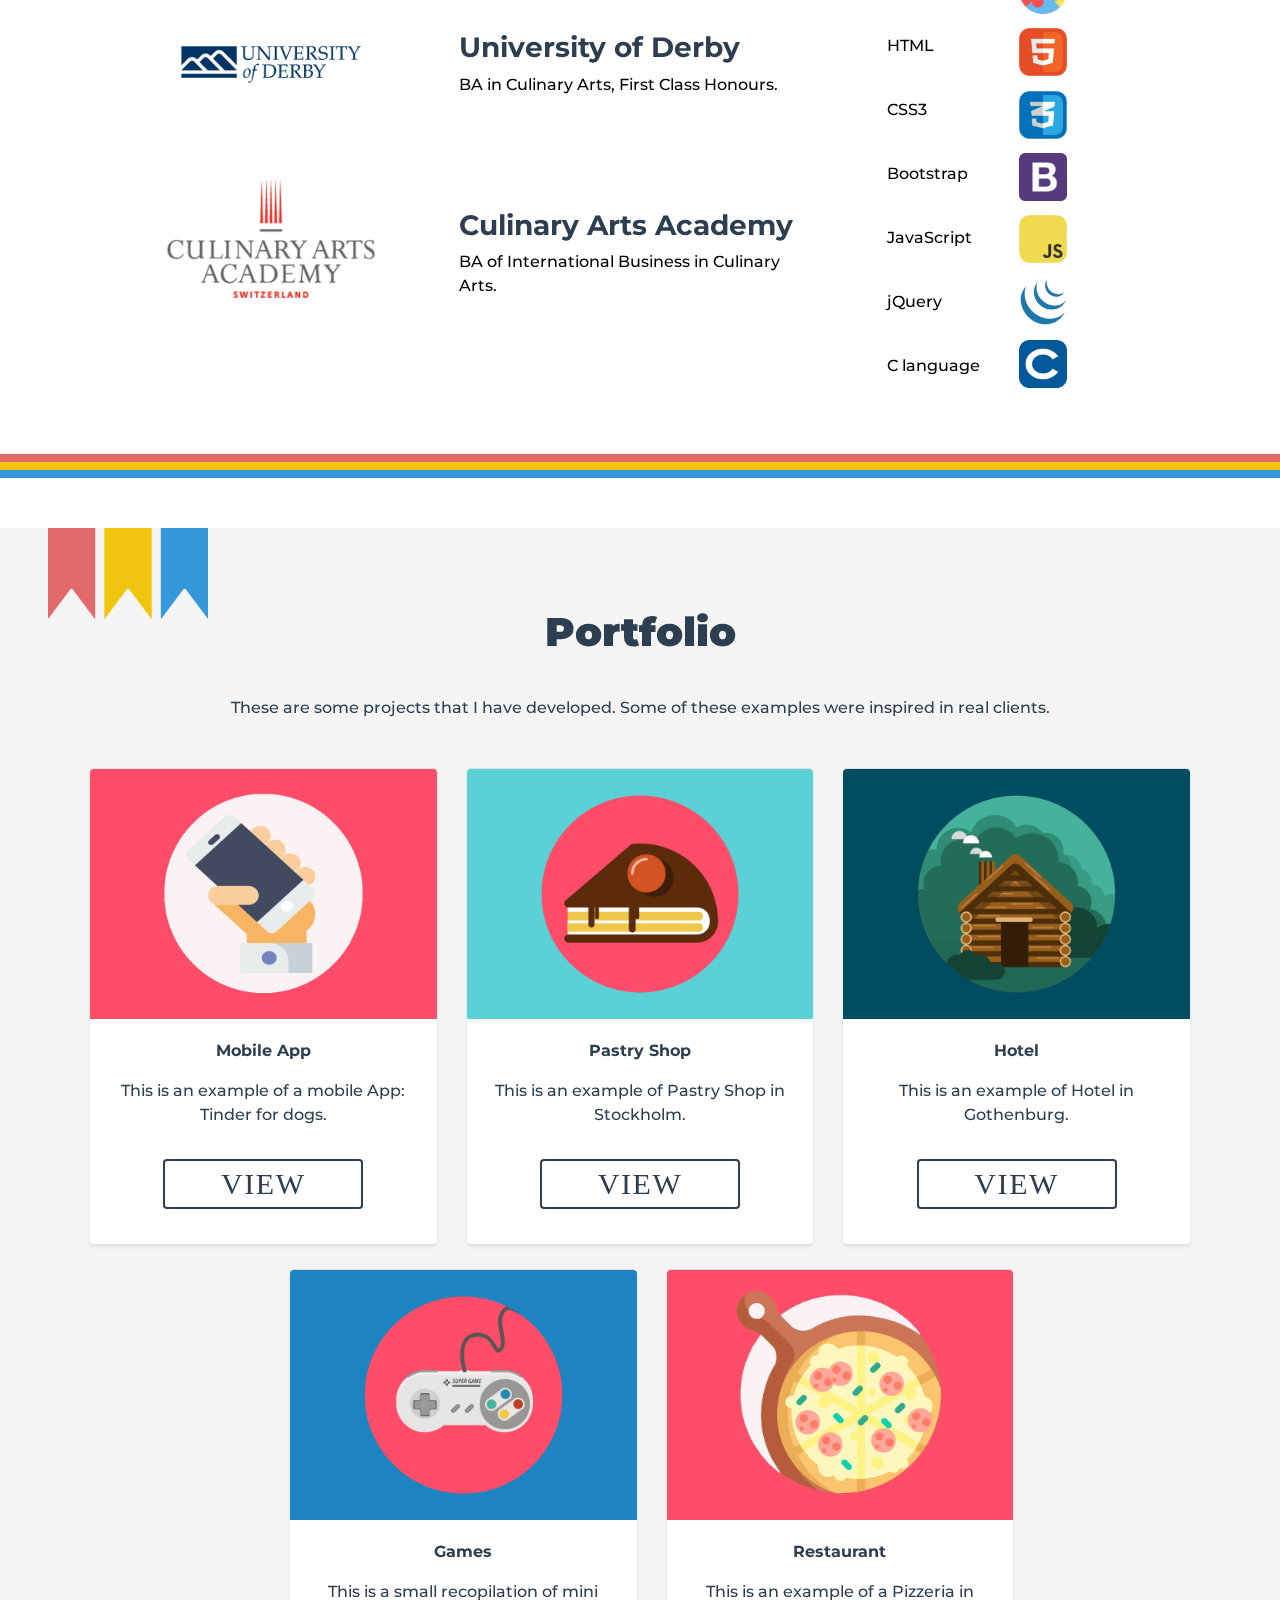
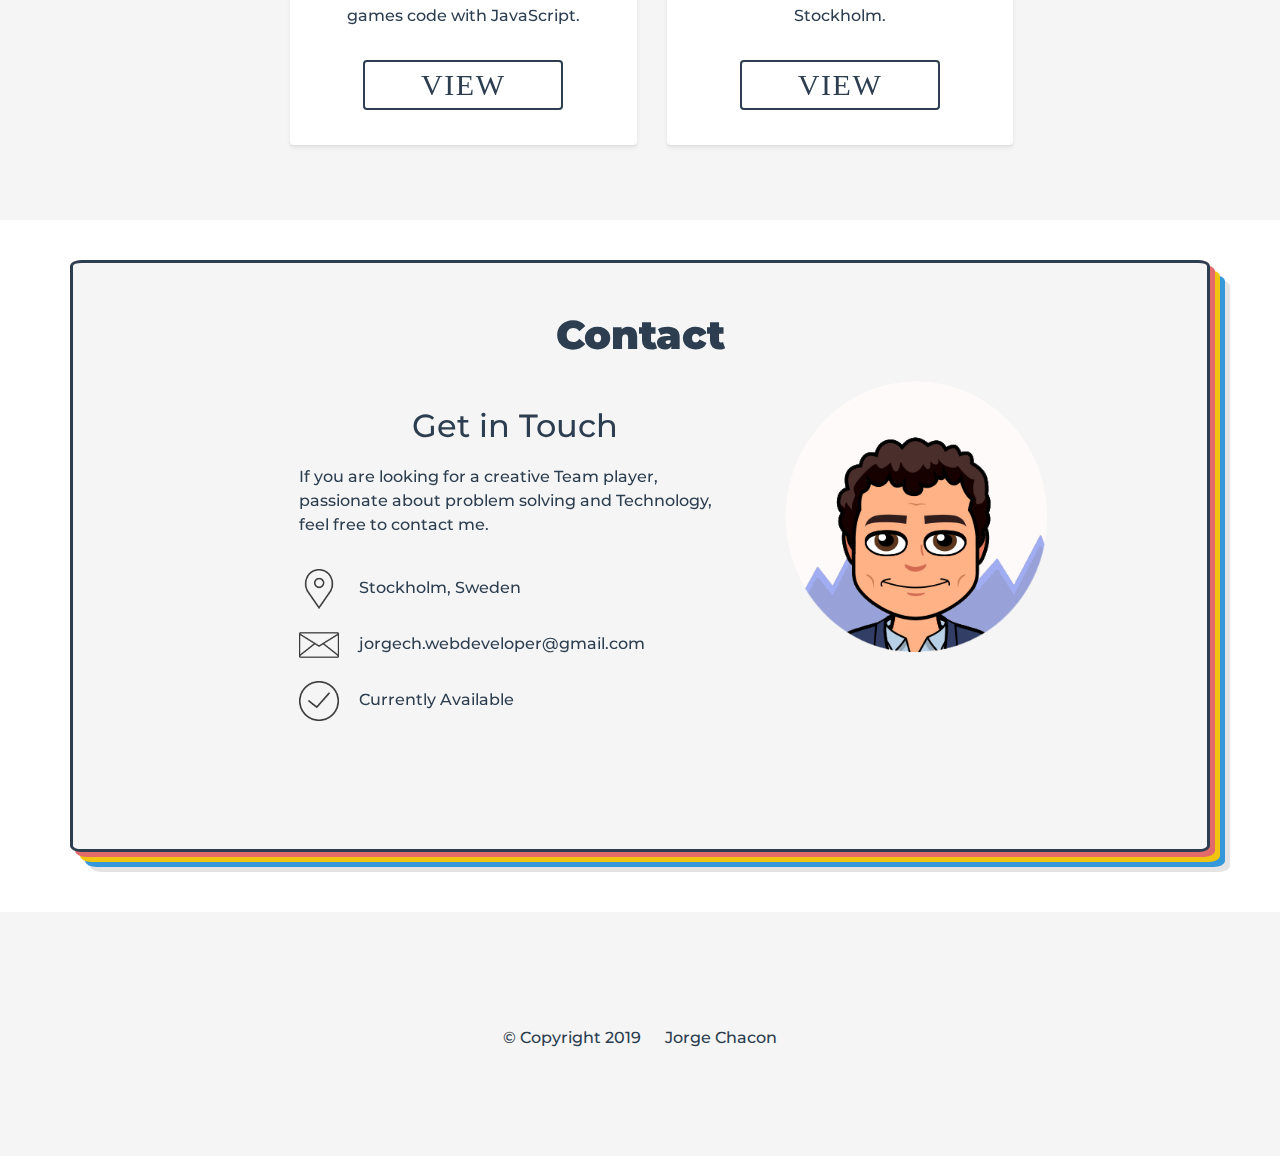
==== commit 6a2db8c9: "Update index.html" ====
--- a/index.html
+++ b/index.html
@@ -57,8 +57,8 @@
         <h1 class="title-heading">Jorge Chacon</h1>
         <h2 class="title-subheading">Frontend-Developer</h2>
         <div class="buttons" id="btn-home">
-          <button type="button" class="btn btn-light btn-lg btn-left" id="b1">About</button>
-          <button type="button" class="btn btn-light btn-lg btn-right" id="b2">Contact</button>
+          <button type="button" onclick="window.location.href='#about'" class="btn btn-light btn-lg btn-left" id="b1">About</button>
+          <button type="button" onclick="window.location.href='#contact'" class="btn btn-light btn-lg btn-right" id="b2">Contact</button>
         </div>
       </div>
     </div>
@@ -88,7 +88,7 @@
           <!-- <div class="container info1-about"> -->
           <p><span class="info1">Age</span> 24</p>
           <p><span class="info1">Residence</span> Stockholm</p>
-          <p><span class="info1">E-mail</span></p>
+          <p><a class="a-email"href="mailto:jorgech.webdeveloper@gmail.com"><span class="info1 email">E-mail</span></a></p>
           <p class="info1-bot"><span class="info1">Currently</span> Available</p>
           <!-- </div> -->
 
@@ -222,7 +222,7 @@
             <div class="card mb-4 shadow-sm zoom">
               <img class="image-portfolio" src="images/app.png" alt="example">
               <div class="card-body">
-                <p class="card-text">Mobile App</p>
+                <p class="card-text"><strong>Mobile App</strong></p>
                 <p class="card-text">This is an example of a mobile App: Tinder for dogs.</p>
                 <a href="projects/tindog/index.html" class="btn btn-card" target="_blank">View <i class="fas fa-search-plus"></i></a>
               </div>
@@ -232,7 +232,7 @@
             <div class="card mb-4 shadow-sm zoom">
               <img class="image-portfolio" src="images/pastry.png" alt="example">
               <div class="card-body">
-                <p class="card-text">Pastry Shop</p>
+                <p class="card-text"><strong>Pastry Shop</strong></p>
                 <p class="card-text">This is an example of Pastry Shop in Stockholm.</p>
                 <a href="projects/pastryShop/index.html" class="btn btn-card" target="_blank">View <i class="fas fa-search-plus"></i></a>
               </div>
@@ -242,7 +242,7 @@
             <div class="card mb-4 shadow-sm zoom">
               <img class="image-portfolio" src="images/hotel.png" alt="example">
               <div class="card-body">
-                <p class="card-text">Hotel</p>
+                <p class="card-text"><strong>Hotel</strong></p>
                 <p class="card-text">This is an example of Hotel in Gothenburg.</p>
                 <a href="https://jachacon12.wixsite.com/eurowayhotel" class="btn btn-card" target="_blank">View <i class="fas fa-search-plus"></i></a>
               </div>
@@ -252,7 +252,7 @@
             <div class="card mb-4 shadow-sm zoom">
               <img class="image-portfolio" src="images/game.png" alt="example">
               <div class="card-body">
-                <p class="card-text">Games</p>
+                <p class="card-text"><strong>Games</strong></p>
                 <p class="card-text">This is a small recopilation of mini games code with JavaScript.</p>
                 <a href="projects/games/index.html" class="btn btn-card" target="_blank">View <i class="fas fa-search-plus"></i></a>
               </div>
@@ -262,7 +262,7 @@
             <div class="card mb-4 shadow-sm zoom">
               <img class="image-portfolio" src="images/restaurant.png" alt="example">
               <div class="card-body">
-                <p class="card-text">Restaurant</p>
+                <p class="card-text"><strong>Restaurant</strong></p>
                 <p class="card-text">This is an example of a Pizzeria in Stockholm.</p>
                 <a href="projects/restaurant/index.html" class="btn btn-card" target="_blank">View <i class="fas fa-search-plus"></i></a>
               </div>
--- a/css/styles.css
+++ b/css/styles.css
@@ -356,6 +356,14 @@
   bottom: 2%;
   z-index: 1001;
 }
+.email:hover {
+    color: #F1C40F;
+    text-decoration: none;
+}
+.a-email:link{
+    text-decoration: inherit;
+    color: inherit;
+}
 
 /**************** Resume **************/
 .container-5{
